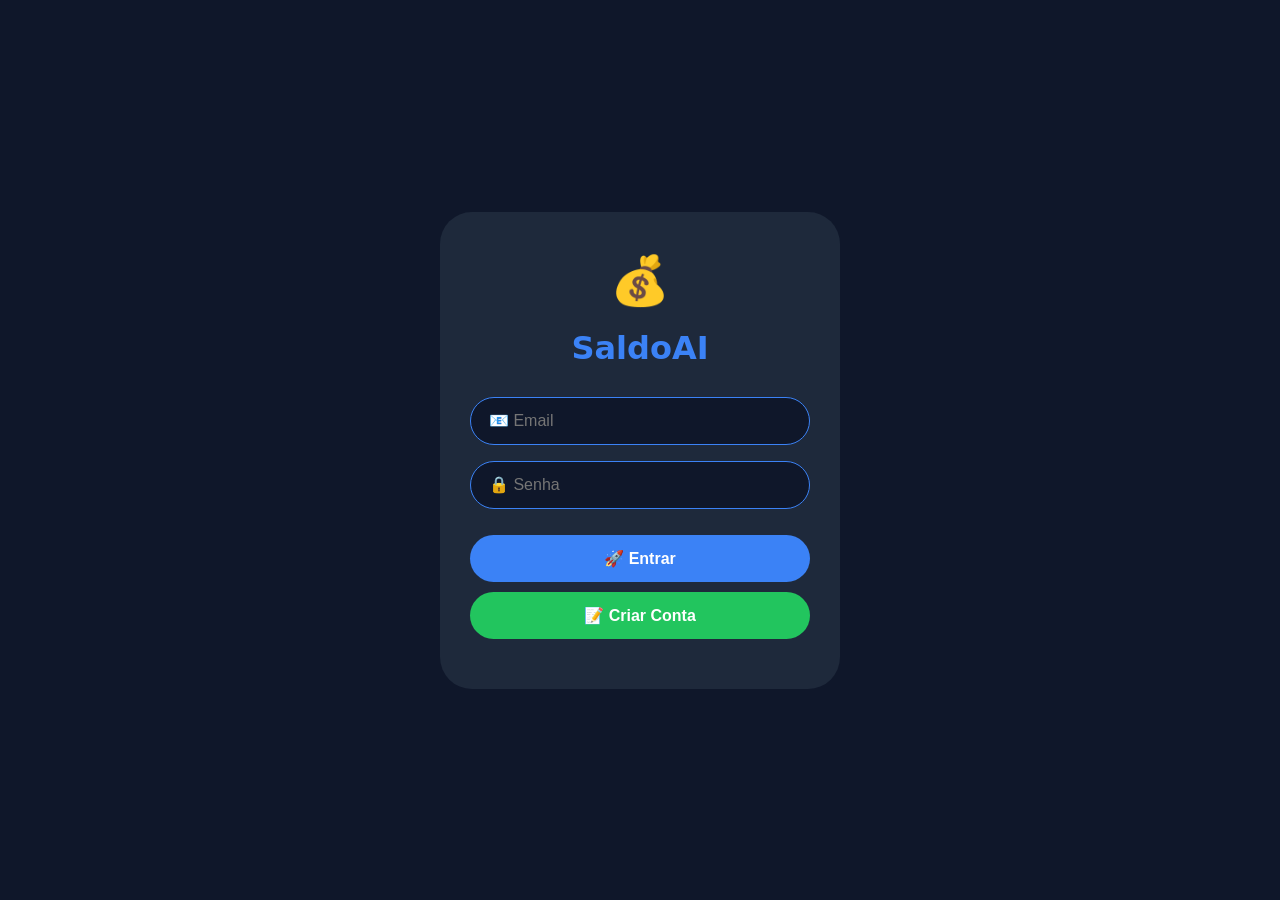
==== login.html @ 8d63848d "Add files via upload Adicionado sistema de login" ====
<!DOCTYPE html>
<html lang="pt-br">
<head>
    <meta charset="UTF-8">
    <meta name="viewport" content="width=device-width, initial-scale=1.0, user-scalable=yes">
    <title>SaldoAI - Login</title>
    <link rel="stylesheet" href="css/style.css">
    <style>
        .login-container {
            max-width: 400px;
            width: 90%;
            margin: 0 auto;
            background-color: #1E293B;
            border-radius: 32px;
            padding: 40px 30px;
            text-align: center;
        }
        .login-container h1 {
            color: #3B82F6;
            margin-bottom: 30px;
            font-size: 2rem;
        }
        .login-input {
            background-color: #0F172A;
            border: 1px solid #3B82F6;
            color: white;
            padding: 14px 18px;
            border-radius: 40px;
            width: 100%;
            margin-bottom: 16px;
            font-size: 1rem;
            outline: none;
        }
        .login-input:focus {
            border-color: #60A5FA;
            box-shadow: 0 0 0 2px rgba(59,130,246,0.2);
        }
        .login-btn {
            background-color: #3B82F6;
            border: none;
            color: white;
            font-weight: 600;
            padding: 14px 20px;
            border-radius: 40px;
            cursor: pointer;
            width: 100%;
            font-size: 1rem;
            margin-top: 10px;
        }
        .login-btn:hover {
            background-color: #2563EB;
        }
        .toggle-btn {
            background: none;
            border: none;
            color: #3B82F6;
            cursor: pointer;
            margin-top: 20px;
            font-size: 0.9rem;
        }
        .erro-msg {
            color: #EF4444;
            font-size: 0.8rem;
            margin-top: 10px;
        }
        .logo {
            font-size: 3rem;
            margin-bottom: 20px;
        }
    </style>
</head>
<body style="display: flex; justify-content: center; align-items: center; min-height: 100vh;">

<div class="login-container">
    <div class="logo">💰</div>
    <h1>SaldoAI</h1>
    <input type="email" id="email" class="login-input" placeholder="📧 Email" autocomplete="email">
    <input type="password" id="password" class="login-input" placeholder="🔒 Senha" autocomplete="current-password">
    <button id="btnEntrar" class="login-btn">🚀 Entrar</button>
    <button id="btnCadastrar" class="login-btn" style="background-color: #22C55E; margin-top: 10px;">📝 Criar Conta</button>
    <div id="mensagemErro" class="erro-msg"></div>
</div>

<script>
    // Chave para salvar usuários no localStorage
    const USUARIOS_KEY = 'saldoai_usuarios';
    const SESSAO_KEY = 'saldoai_usuario_logado';

    function mostrarErro(msg) {
        const div = document.getElementById('mensagemErro');
        div.innerText = msg;
        setTimeout(() => { div.innerText = ''; }, 3000);
    }

    function salvarUsuarios(usuarios) {
        localStorage.setItem(USUARIOS_KEY, JSON.stringify(usuarios));
    }

    function carregarUsuarios() {
        const dados = localStorage.getItem(USUARIOS_KEY);
        return dados ? JSON.parse(dados) : [];
    }

    function cadastrar(email, senha) {
        const usuarios = carregarUsuarios();
        
        if (!email || !senha) {
            mostrarErro('Preencha email e senha!');
            return false;
        }
        
        if (!email.includes('@')) {
            mostrarErro('Email inválido!');
            return false;
        }
        
        if (senha.length < 4) {
            mostrarErro('Senha deve ter pelo menos 4 caracteres!');
            return false;
        }
        
        const usuarioExiste = usuarios.find(u => u.email === email);
        if (usuarioExiste) {
            mostrarErro('Email já cadastrado! Faça login.');
            return false;
        }
        
        usuarios.push({ email, senha });
        salvarUsuarios(usuarios);
        mostrarErro('✅ Conta criada! Agora faça login.');
        return true;
    }

    function fazerLogin(email, senha) {
        const usuarios = carregarUsuarios();
        
        if (!email || !senha) {
            mostrarErro('Preencha email e senha!');
            return false;
        }
        
        const usuario = usuarios.find(u => u.email === email && u.senha === senha);
        
        if (usuario) {
            localStorage.setItem(SESSAO_KEY, JSON.stringify({ email: usuario.email }));
            window.location.href = 'index.html';
            return true;
        } else {
            mostrarErro('Email ou senha incorretos!');
            return false;
        }
    }

    document.getElementById('btnEntrar').onclick = () => {
        const email = document.getElementById('email').value.trim();
        const senha = document.getElementById('password').value;
        fazerLogin(email, senha);
    };
    
    document.getElementById('btnCadastrar').onclick = () => {
        const email = document.getElementById('email').value.trim();
        const senha = document.getElementById('password').value;
        cadastrar(email, senha);
    };
    
    document.getElementById('password').addEventListener('keypress', (e) => {
        if (e.key === 'Enter') {
            const email = document.getElementById('email').value.trim();
            const senha = document.getElementById('password').value;
            fazerLogin(email, senha);
        }
    });
</script>
</body>
</html>
---- css/style.css ----
* {
    margin: 0;
    padding: 0;
    box-sizing: border-box;
}

body {
    background-color: #0F172A;
    font-family: 'Inter', system-ui, -apple-system, 'Segoe UI', Roboto, 'Helvetica Neue', sans-serif;
    color: #E2E8F0;
    min-height: 100vh;
    display: flex;
    justify-content: center;
    align-items: center;
    padding: 20px;
}

.aplicativo {
    max-width: 1400px;
    width: 100%;
    background-color: #0F172A;
    border-radius: 32px;
    display: flex;
    flex-direction: column;
    overflow: hidden;
    box-shadow: 0 25px 50px -12px rgba(0, 0, 0, 0.5);
    border: 1px solid rgba(59, 130, 246, 0.2);
}

/* TOPO 3 COLUNAS */
.topo-resumo {
    display: flex;
    gap: 1px;
    background-color: #1E293B;
}

.card-resumo-topo {
    flex: 1;
    background: linear-gradient(135deg, #0F172A 0%, #111827 100%);
    padding: 20px 16px;
    text-align: center;
}

.card-resumo-topo:first-child { border-right: 1px solid #1E293B; }
.card-resumo-topo:last-child { border-left: 1px solid #1E293B; }

.rotulo-resumo-topo {
    font-size: 0.7rem;
    text-transform: uppercase;
    letter-spacing: 1px;
    font-weight: 500;
    color: #94A3B8;
    margin-bottom: 8px;
}

.valor-resumo-topo {
    font-size: 1.6rem;
    font-weight: 700;
}
.valor-saldo { color: #3B82F6; }
.valor-entradas { color: #22C55E; }
.valor-saidas { color: #EF4444; }

/* CONTEÚDO 2 COLUNAS */
.conteudo-duas-colunas {
    display: flex;
    min-height: 550px;
    flex: 1;
}

/* COLUNA ESQUERDA (CHAT) */
.coluna-chat {
    flex: 1.2;
    display: flex;
    flex-direction: column;
    border-right: 1px solid #1E293B;
    background-color: #0F172A;
}

.area-chat {
    flex: 1;
    overflow-y: auto;
    padding: 20px 16px;
    display: flex;
    flex-direction: column;
    gap: 16px;
}

.area-chat::-webkit-scrollbar { width: 6px; }
.area-chat::-webkit-scrollbar-track { background: #1E293B; border-radius: 10px; }
.area-chat::-webkit-scrollbar-thumb { background: #3B82F6; border-radius: 10px; }

/* MENSAGENS */
.mensagem-sistema {
    display: flex;
    justify-content: flex-start;
}
.card-sistema {
    background-color: #1E293B;
    border-left: 4px solid #3B82F6;
    max-width: 90%;
    padding: 12px 16px;
    border-radius: 20px;
    border-top-left-radius: 6px;
    font-size: 0.9rem;
    line-height: 1.4;
}

/* GRIDS DE BOTÕES */
.opcoes-container {
    display: grid;
    grid-template-columns: repeat(2, 1fr);
    gap: 10px;
    margin-top: 12px;
}
.sub-opcoes-container {
    display: grid;
    grid-template-columns: repeat(2, 1fr);
    gap: 10px;
    margin-top: 12px;
}
.opcoes-acoes {
    display: grid;
    grid-template-columns: repeat(3, 1fr);
    gap: 10px;
    margin-top: 12px;
}

.opcao-botao {
    background-color: #3B82F6;
    border: none;
    color: white;
    padding: 12px 8px;
    border-radius: 40px;
    font-size: 0.85rem;
    font-weight: 500;
    cursor: pointer;
    text-align: center;
}
.opcao-botao:hover { background-color: #2563EB; transform: scale(0.97); }
.botao-voltar { background-color: #475569; }
.botao-voltar:hover { background-color: #334155; }

.texto-ganho { color: #22C55E; font-weight: 600; }
.texto-gasto { color: #EF4444; font-weight: 600; }

/* ÁREA DE ENVIO */
.area-envio {
    background-color: #0F172A;
    padding: 16px 20px 20px 20px;
    border-top: 1px solid #1E293B;
}
.indicador-guiado {
    background-color: #1E293B;
    border-radius: 60px;
    padding: 12px 20px;
    text-align: center;
    color: #3B82F6;
    font-size: 0.9rem;
    margin-top: 12px;
}
.botao-nova-transacao {
    background-color: #3B82F6;
    border: none;
    color: white;
    font-weight: 600;
    padding: 14px 20px;
    border-radius: 40px;
    cursor: pointer;
    width: 100%;
    font-size: 1rem;
    margin-bottom: 12px;
}
.botao-nova-transacao:hover { background-color: #2563EB; transform: scale(0.98); }
.botao-zerar-tudo {
    background-color: #EF4444;
    border: none;
    color: white;
    font-weight: 600;
    padding: 14px 20px;
    border-radius: 40px;
    cursor: pointer;
    width: 100%;
    font-size: 1rem;
}
.botao-zerar-tudo:hover { background-color: #DC2626; transform: scale(0.98); }

.campo-input {
    background-color: #0F172A;
    border: 1px solid #3B82F6;
    color: white;
    padding: 12px 16px;
    border-radius: 40px;
    width: 100%;
    margin-bottom: 12px;
    font-size: 0.9rem;
    outline: none;
}
.campo-input:focus { border-color: #60A5FA; box-shadow: 0 0 0 2px rgba(59,130,246,0.2); }
.campo-input::placeholder { color: #64748B; }

/* COLUNA DIREITA (LISTA) */
.coluna-lista {
    flex: 0.8;
    background-color: #0F172A;
    display: flex;
    flex-direction: column;
    padding: 20px 16px;
}
.titulo-lista {
    font-size: 1rem;
    font-weight: 600;
    color: #94A3B8;
    margin-bottom: 16px;
    text-transform: uppercase;
}
.lista-transacoes {
    flex: 1;
    overflow-y: auto;
    display: flex;
    flex-direction: column;
    gap: 12px;
}
.sem-transacoes {
    text-align: center;
    color: #64748B;
    padding: 40px 20px;
}

/* ITEM DE TRANSAÇÃO */
.item-transacao {
    background-color: #1E293B;
    border-radius: 16px;
    padding: 12px 14px;
    border-left: 3px solid;
}
.item-entrada { border-left-color: #22C55E; }
.item-saida { border-left-color: #EF4444; }

.linha-principal {
    display: flex;
    justify-content: space-between;
    margin-bottom: 6px;
}
.tipo-transacao {
    font-size: 0.7rem;
    font-weight: 600;
    padding: 2px 8px;
    border-radius: 20px;
}
.tipo-entrada { background-color: rgba(34,197,94,0.15); color: #22C55E; }
.tipo-saida { background-color: rgba(239,68,68,0.15); color: #EF4444; }
.valor-transacao { font-weight: 700; font-size: 1rem; }
.valor-entrada { color: #22C55E; }
.valor-saida { color: #EF4444; }

.categoria-transacao {
    font-size: 0.7rem;
    color: #94A3B8;
    margin-top: 4px;
}
.botao-excluir-item {
    background-color: #EF4444;
    border: none;
    color: white;
    font-size: 0.7rem;
    font-weight: 500;
    padding: 6px 12px;
    border-radius: 20px;
    cursor: pointer;
    width: 100%;
    margin-top: 10px;
}
.botao-excluir-item:hover { background-color: #DC2626; }

/* RESPONSIVIDADE */
@media (max-width: 800px) {
    .conteudo-duas-colunas { flex-direction: column; }
    .coluna-chat { border-right: none; border-bottom: 1px solid #1E293B; }
    .valor-resumo-topo { font-size: 1.2rem; }
    .card-resumo-topo { padding: 12px 8px; }
}
@media (max-width: 500px) {
    .opcao-botao { padding: 10px 6px; font-size: 0.75rem; }
}
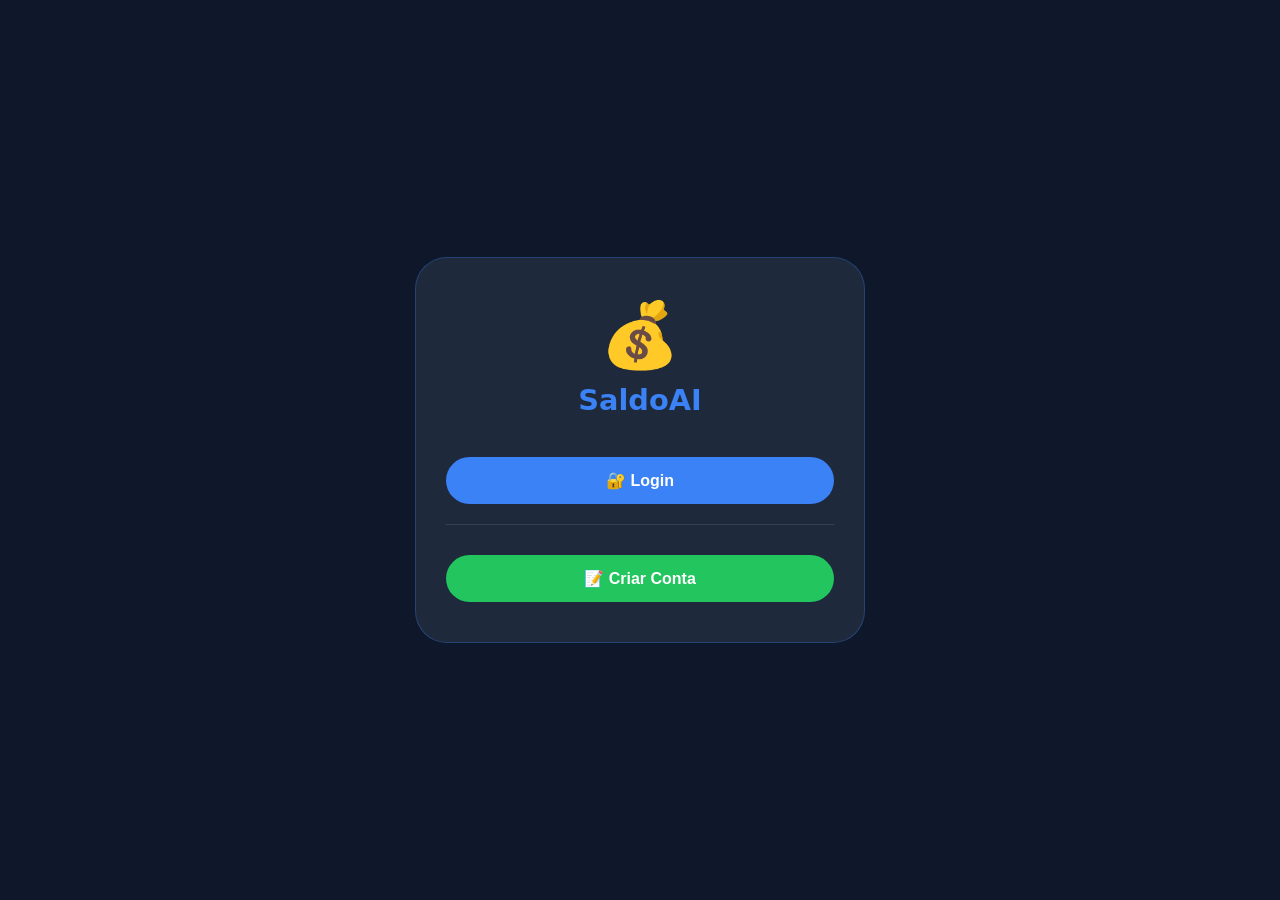
==== commit facbd3b3: "Add files via upload Mudança na tela de Login" ====
--- a/login.html
+++ b/login.html
@@ -3,40 +3,67 @@
 <head>
     <meta charset="UTF-8">
     <meta name="viewport" content="width=device-width, initial-scale=1.0, user-scalable=yes">
-    <title>SaldoAI - Login</title>
-    <link rel="stylesheet" href="css/style.css">
+    <title>SaldoAI - Acessar</title>
     <style>
-        .login-container {
-            max-width: 400px;
-            width: 90%;
-            margin: 0 auto;
+        * {
+            margin: 0;
+            padding: 0;
+            box-sizing: border-box;
+        }
+        body {
+            background-color: #0F172A;
+            font-family: 'Inter', system-ui, -apple-system, 'Segoe UI', Roboto, sans-serif;
+            min-height: 100vh;
+            display: flex;
+            justify-content: center;
+            align-items: center;
+            padding: 20px;
+        }
+        .container {
+            max-width: 450px;
+            width: 100%;
+        }
+        .card {
             background-color: #1E293B;
             border-radius: 32px;
             padding: 40px 30px;
             text-align: center;
-        }
-        .login-container h1 {
+            border: 1px solid rgba(59, 130, 246, 0.3);
+        }
+        .logo {
+            font-size: 4rem;
+            margin-bottom: 10px;
+        }
+        h1 {
             color: #3B82F6;
             margin-bottom: 30px;
-            font-size: 2rem;
-        }
-        .login-input {
+            font-size: 1.8rem;
+        }
+        .input-group {
+            margin-bottom: 16px;
+            text-align: left;
+        }
+        .input-group label {
+            display: block;
+            color: #94A3B8;
+            font-size: 0.8rem;
+            margin-bottom: 5px;
+        }
+        input {
             background-color: #0F172A;
             border: 1px solid #3B82F6;
             color: white;
             padding: 14px 18px;
             border-radius: 40px;
             width: 100%;
-            margin-bottom: 16px;
             font-size: 1rem;
             outline: none;
         }
-        .login-input:focus {
+        input:focus {
             border-color: #60A5FA;
             box-shadow: 0 0 0 2px rgba(59,130,246,0.2);
         }
-        .login-btn {
-            background-color: #3B82F6;
+        .btn {
             border: none;
             color: white;
             font-weight: 600;
@@ -47,49 +74,71 @@
             font-size: 1rem;
             margin-top: 10px;
         }
-        .login-btn:hover {
+        .btn-primary {
+            background-color: #3B82F6;
+        }
+        .btn-primary:hover {
             background-color: #2563EB;
         }
-        .toggle-btn {
-            background: none;
-            border: none;
+        .btn-secondary {
+            background-color: #22C55E;
+        }
+        .btn-secondary:hover {
+            background-color: #16A34A;
+        }
+        .btn-outline {
+            background-color: transparent;
+            border: 1px solid #3B82F6;
             color: #3B82F6;
-            cursor: pointer;
-            margin-top: 20px;
-            font-size: 0.9rem;
+        }
+        .btn-outline:hover {
+            background-color: rgba(59,130,246,0.1);
         }
         .erro-msg {
             color: #EF4444;
             font-size: 0.8rem;
             margin-top: 10px;
         }
-        .logo {
-            font-size: 3rem;
-            margin-bottom: 20px;
+        .sucesso-msg {
+            color: #22C55E;
+            font-size: 0.8rem;
+            margin-top: 10px;
+        }
+        .divider {
+            margin: 20px 0;
+            border-top: 1px solid #334155;
         }
     </style>
 </head>
-<body style="display: flex; justify-content: center; align-items: center; min-height: 100vh;">
-
-<div class="login-container">
-    <div class="logo">💰</div>
-    <h1>SaldoAI</h1>
-    <input type="email" id="email" class="login-input" placeholder="📧 Email" autocomplete="email">
-    <input type="password" id="password" class="login-input" placeholder="🔒 Senha" autocomplete="current-password">
-    <button id="btnEntrar" class="login-btn">🚀 Entrar</button>
-    <button id="btnCadastrar" class="login-btn" style="background-color: #22C55E; margin-top: 10px;">📝 Criar Conta</button>
-    <div id="mensagemErro" class="erro-msg"></div>
-</div>
+<body>
+
+<div class="container" id="app"></div>
 
 <script>
-    // Chave para salvar usuários no localStorage
+    // ==================== CONFIGURAÇÃO ====================
     const USUARIOS_KEY = 'saldoai_usuarios';
     const SESSAO_KEY = 'saldoai_usuario_logado';
 
+    // Estado da tela: 'escolha', 'login', 'cadastro'
+    let telaAtual = 'escolha';
+
+    // ==================== FUNÇÕES ====================
     function mostrarErro(msg) {
-        const div = document.getElementById('mensagemErro');
-        div.innerText = msg;
-        setTimeout(() => { div.innerText = ''; }, 3000);
+        const div = document.getElementById('mensagem');
+        if (div) {
+            div.innerText = msg;
+            div.className = 'erro-msg';
+            setTimeout(() => { div.innerText = ''; }, 3000);
+        }
+    }
+
+    function mostrarSucesso(msg) {
+        const div = document.getElementById('mensagem');
+        if (div) {
+            div.innerText = msg;
+            div.className = 'sucesso-msg';
+            setTimeout(() => { div.innerText = ''; }, 3000);
+        }
     }
 
     function salvarUsuarios(usuarios) {
@@ -101,16 +150,22 @@
         return dados ? JSON.parse(dados) : [];
     }
 
-    function cadastrar(email, senha) {
+    // ==================== CADASTRO (4 CAMPOS) ====================
+    function cadastrar(nome, telefone, email, senha) {
         const usuarios = carregarUsuarios();
         
-        if (!email || !senha) {
-            mostrarErro('Preencha email e senha!');
+        if (!nome || !telefone || !email || !senha) {
+            mostrarErro('Preencha todos os campos!');
             return false;
         }
         
         if (!email.includes('@')) {
             mostrarErro('Email inválido!');
+            return false;
+        }
+        
+        if (telefone.length < 10) {
+            mostrarErro('Telefone inválido (mínimo 10 dígitos)!');
             return false;
         }
         
@@ -125,12 +180,17 @@
             return false;
         }
         
-        usuarios.push({ email, senha });
+        usuarios.push({ nome, telefone, email, senha });
         salvarUsuarios(usuarios);
-        mostrarErro('✅ Conta criada! Agora faça login.');
+        mostrarSucesso('✅ Conta criada com sucesso! Agora faça login.');
+        setTimeout(() => {
+            telaAtual = 'login';
+            renderizar();
+        }, 2000);
         return true;
     }
 
+    // ==================== LOGIN (APENAS EMAIL + SENHA) ====================
     function fazerLogin(email, senha) {
         const usuarios = carregarUsuarios();
         
@@ -142,7 +202,10 @@
         const usuario = usuarios.find(u => u.email === email && u.senha === senha);
         
         if (usuario) {
-            localStorage.setItem(SESSAO_KEY, JSON.stringify({ email: usuario.email }));
+            localStorage.setItem(SESSAO_KEY, JSON.stringify({ 
+                email: usuario.email,
+                nome: usuario.nome 
+            }));
             window.location.href = 'index.html';
             return true;
         } else {
@@ -151,25 +214,107 @@
         }
     }
 
-    document.getElementById('btnEntrar').onclick = () => {
-        const email = document.getElementById('email').value.trim();
-        const senha = document.getElementById('password').value;
-        fazerLogin(email, senha);
-    };
-    
-    document.getElementById('btnCadastrar').onclick = () => {
-        const email = document.getElementById('email').value.trim();
-        const senha = document.getElementById('password').value;
-        cadastrar(email, senha);
-    };
-    
-    document.getElementById('password').addEventListener('keypress', (e) => {
-        if (e.key === 'Enter') {
-            const email = document.getElementById('email').value.trim();
-            const senha = document.getElementById('password').value;
-            fazerLogin(email, senha);
-        }
-    });
+    // ==================== RENDERIZAR TELAS ====================
+    function renderizar() {
+        const app = document.getElementById('app');
+        
+        if (telaAtual === 'escolha') {
+            app.innerHTML = `
+                <div class="card">
+                    <div class="logo">💰</div>
+                    <h1>SaldoAI</h1>
+                    <button id="btnLogin" class="btn btn-primary">🔐 Login</button>
+                    <div class="divider"></div>
+                    <button id="btnCadastrar" class="btn btn-secondary">📝 Criar Conta</button>
+                </div>
+            `;
+            document.getElementById('btnLogin')?.addEventListener('click', () => {
+                telaAtual = 'login';
+                renderizar();
+            });
+            document.getElementById('btnCadastrar')?.addEventListener('click', () => {
+                telaAtual = 'cadastro';
+                renderizar();
+            });
+        }
+        else if (telaAtual === 'login') {
+            app.innerHTML = `
+                <div class="card">
+                    <div class="logo">🔐</div>
+                    <h1>Login</h1>
+                    <div class="input-group">
+                        <label>📧 Email</label>
+                        <input type="email" id="email" placeholder="seu@email.com" autocomplete="email">
+                    </div>
+                    <div class="input-group">
+                        <label>🔒 Senha</label>
+                        <input type="password" id="senha" placeholder="••••••" autocomplete="current-password">
+                    </div>
+                    <button id="btnEntrar" class="btn btn-primary">🚀 Entrar</button>
+                    <div class="divider"></div>
+                    <button id="btnVoltar" class="btn btn-outline">◀ Voltar</button>
+                    <div id="mensagem"></div>
+                </div>
+            `;
+            document.getElementById('btnEntrar')?.addEventListener('click', () => {
+                const email = document.getElementById('email').value.trim();
+                const senha = document.getElementById('senha').value;
+                fazerLogin(email, senha);
+            });
+            document.getElementById('btnVoltar')?.addEventListener('click', () => {
+                telaAtual = 'escolha';
+                renderizar();
+            });
+            document.getElementById('senha')?.addEventListener('keypress', (e) => {
+                if (e.key === 'Enter') {
+                    const email = document.getElementById('email').value.trim();
+                    const senha = document.getElementById('senha').value;
+                    fazerLogin(email, senha);
+                }
+            });
+        }
+        else if (telaAtual === 'cadastro') {
+            app.innerHTML = `
+                <div class="card">
+                    <div class="logo">📝</div>
+                    <h1>Criar Conta</h1>
+                    <div class="input-group">
+                        <label>👤 Nome completo</label>
+                        <input type="text" id="nome" placeholder="Seu nome">
+                    </div>
+                    <div class="input-group">
+                        <label>📱 Telefone</label>
+                        <input type="tel" id="telefone" placeholder="(11) 99999-9999">
+                    </div>
+                    <div class="input-group">
+                        <label>📧 Email</label>
+                        <input type="email" id="email" placeholder="seu@email.com">
+                    </div>
+                    <div class="input-group">
+                        <label>🔒 Senha</label>
+                        <input type="password" id="senha" placeholder="Mínimo 4 caracteres">
+                    </div>
+                    <button id="btnEnviar" class="btn btn-secondary">✅ Enviar</button>
+                    <div class="divider"></div>
+                    <button id="btnVoltar" class="btn btn-outline">◀ Voltar</button>
+                    <div id="mensagem"></div>
+                </div>
+            `;
+            document.getElementById('btnEnviar')?.addEventListener('click', () => {
+                const nome = document.getElementById('nome').value.trim();
+                const telefone = document.getElementById('telefone').value.trim();
+                const email = document.getElementById('email').value.trim();
+                const senha = document.getElementById('senha').value;
+                cadastrar(nome, telefone, email, senha);
+            });
+            document.getElementById('btnVoltar')?.addEventListener('click', () => {
+                telaAtual = 'escolha';
+                renderizar();
+            });
+        }
+    }
+
+    renderizar();
 </script>
 </body>
 </html>
